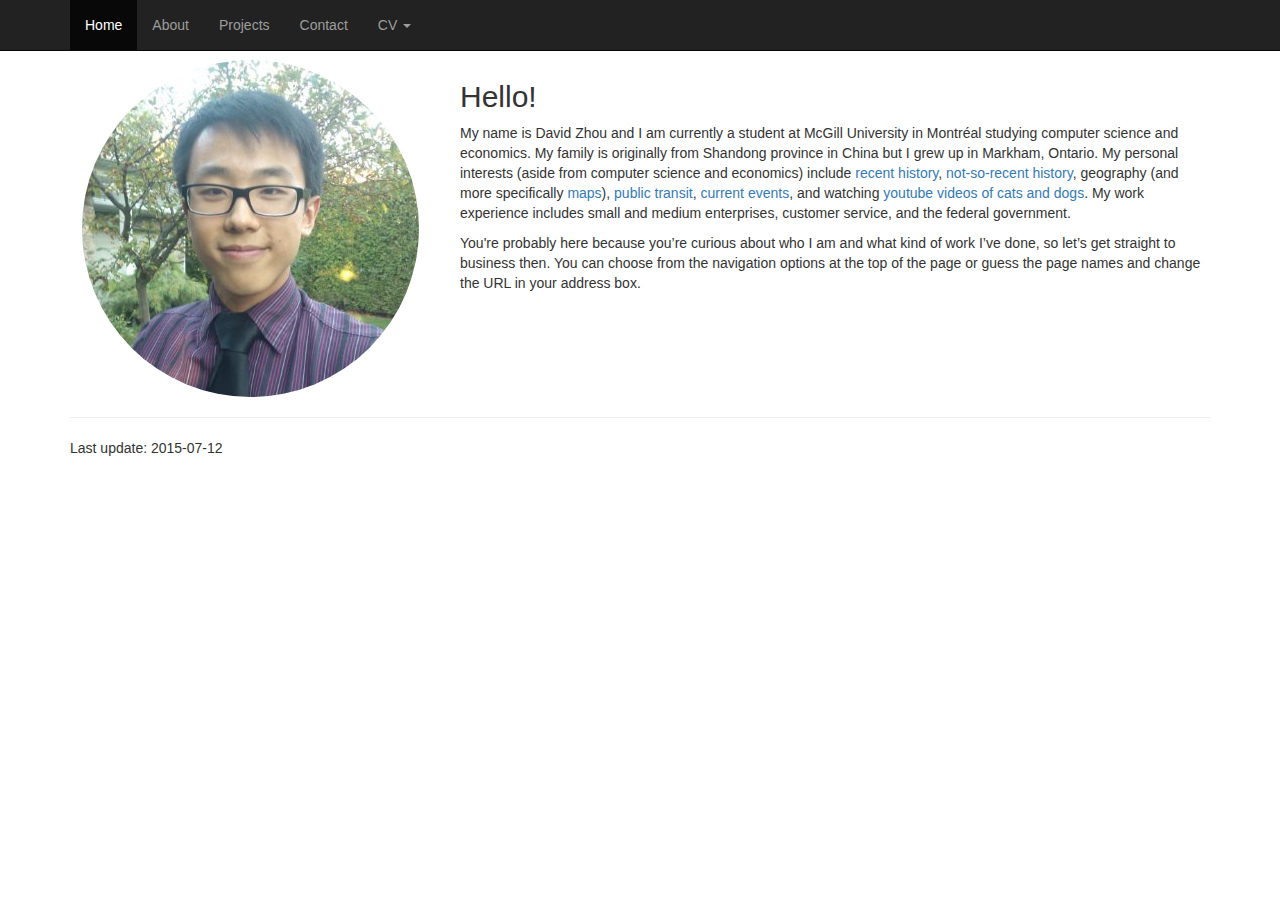
==== index.html @ 97217e2c "Initial commit" ====
<!DOCTYPE html>
<html lang="en">
  <head>
    <meta charset="utf-8">
    <meta http-equiv="X-UA-Compatible" content="IE=edge">
    <meta name="viewport" content="width=device-width, initial-scale=1">
    <!-- The above 3 meta tags *must* come first in the head; any other head content must come *after* these tags -->
    <meta name="description" content="">
    <meta name="author" content="davidzhou.ca">
    <link rel="icon" href="favicon.ico">

    <title>Home | davidzhou.ca</title>  

    <!-- Bootstrap core CSS -->
    <link href="css/bootstrap.min.css" rel="stylesheet">

    <!-- Custom styles for this template -->
    <link href="css/modified-theme.css" rel="stylesheet">   

    <!-- Custom CSS for davidzhou.ca -->
    <link href="css/custom.css" rel="stylesheet">    

    <!-- HTML5 shim and Respond.js for IE8 support of HTML5 elements and media queries -->
    <!--[if lt IE 9]>
      <script src="https://oss.maxcdn.com/html5shiv/3.7.2/html5shiv.min.js"></script>
      <script src="https://oss.maxcdn.com/respond/1.4.2/respond.min.js"></script>
    <![endif]-->
  </head>

  <body>

    <!-- Static navbar -->
    <nav class="navbar navbar-inverse navbar-fixed-top">
      <div class="container">
        <div id="navbar" class="navbar-collapse collapse">
        <ul class="nav navbar-nav">
          <li class="active"><a href="index.html">Home</a></li>
          <li><a href="about.html">About</a></li>
          <li><a href="projects.html">Projects</a></li>
          <li><a href="contact.html">Contact</a></li>
          <li class="dropdown">
          <a href="#" class="dropdown-toggle" data-toggle="dropdown" role="button" aria-haspopup="true" aria-expanded="false">CV <span class="caret"></span></a>
          <ul class="dropdown-menu">
            <li><a href="https://ca.linkedin.com/pub/david-zhou/4a/529/a5" target="_blank">LinkedIn</a></li>
            <li><a href="https://github.com/davidzhou94" target="_blank">GitHub</a></li>
            <li role="separator" class="divider"></li>
            <li class="dropdown-header">Resume</li>
            <li><a href="content/davidzhou.pdf">PDF</a></li>
            <li><a href="davidzhou.html">HTML</a></li>
          </ul>
          </li>
        </ul>
        </div><!--/.nav-collapse -->
      </div><!--/.container -->
    </nav>
    
    <!-- Main content area -->    
    <div class="container">
      <div class="row">
        <div class="col-md-4 text-center">
          <img class="img-circle" src="img/face.jpg" class="img-responsive" alt="this photo needs more jpeg">
        </div>
        <div class="col-md-8">
          <h2>Hello!</h2>
          <p>My name is David Zhou and I am currently a student at McGill University in Montréal 
          studying computer science and economics. My family is originally from Shandong province 
          in China but I grew up in Markham, Ontario. My personal interests (aside from computer 
          science and economics) include 
          <a href="http://en.wikipedia.org/wiki/Jimmy_Carter_rabbit_incident" target="_blank">recent history</a>,
          <a href="http://en.wikipedia.org/wiki/Guns,_Germs,_and_Steel" target="_blank">not-so-recent history</a>, 
          geography (and more specifically 
          <a href="https://www.lib.utexas.edu/maps/map_sites/hist_sites.html" target="_blank">maps</a>),
          <a href="http://en.wikipedia.org/wiki/Cities_in_Motion" target="_blank">public transit</a>,
          <a href="http://news.google.ca/" target="_blank">current events</a>,
          and watching 
          <a href="http://youtu.be/qXo3NFqkaRM?t=8s" target="_blank">youtube videos of cats and dogs</a>.
          My work experience includes small and medium enterprises, customer service, and the 
          federal government.</p>
          <p>You're probably here because you’re curious about who I am and what kind of work I’ve 
          done, so let’s get straight to business then. You can choose from the navigation options 
          at the top of the page or guess the page names and change the URL in your address box.</p>
        </div>
      </div>

      <hr>

      <footer>
        <p>Last update: 2015-07-12</p>
      </footer>
    </div> <!-- /container -->


    <!-- Bootstrap core JavaScript
    ================================================== -->
    <!-- Placed at the end of the document so the pages load faster -->
    <script src="https://ajax.googleapis.com/ajax/libs/jquery/1.11.3/jquery.min.js"></script>
    <script src="js/bootstrap.min.js"></script>
    <!-- IE10 viewport hack for Surface/desktop Windows 8 bug TODO: file is missing -->
    <script src="js/ie10-viewport-bug-workaround.js"></script>
  </body>
</html>
---- css/custom.css ----
body {
  padding-top: 60px;
}
.starter-template {
  padding: 40px 15px;
  text-align: center;
}
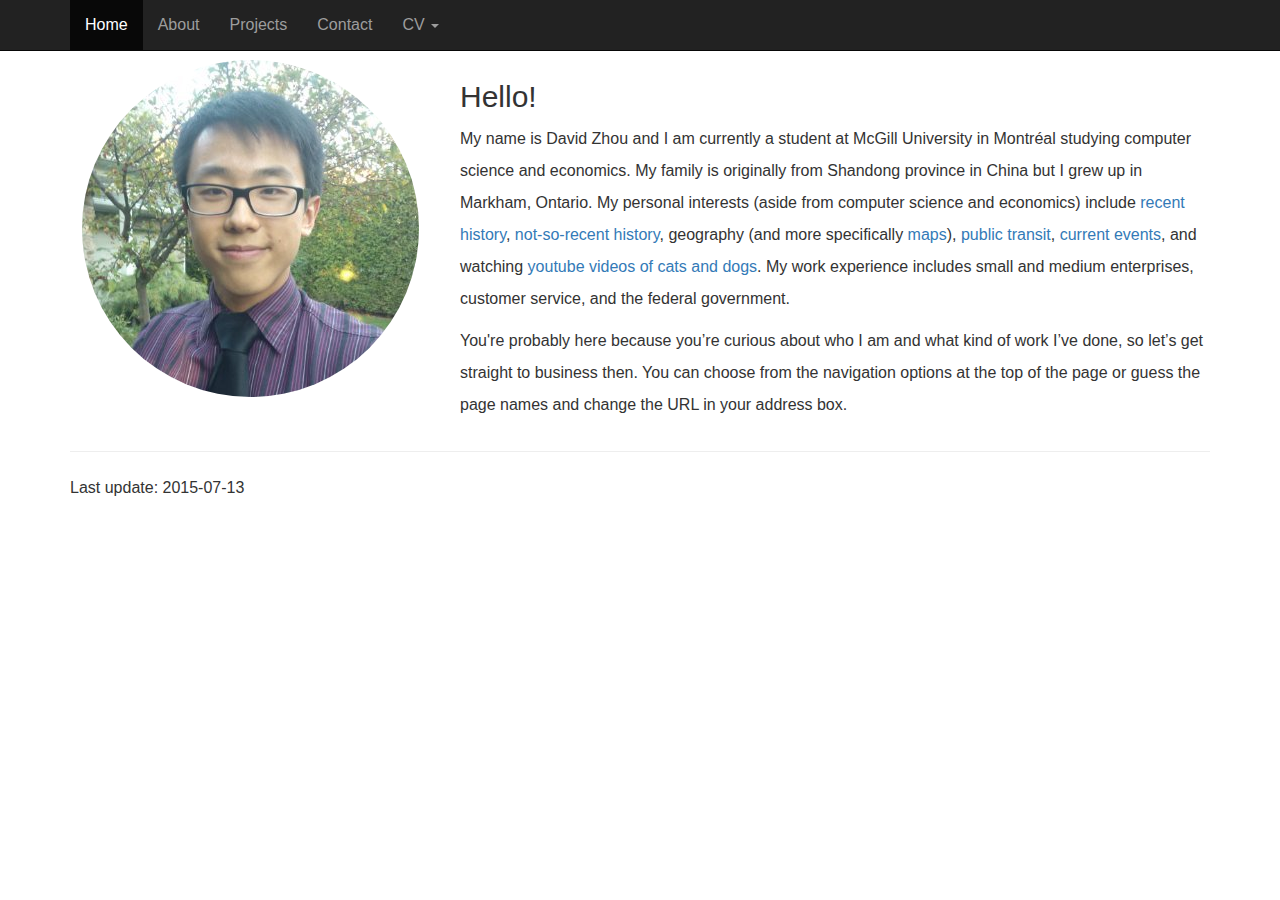
==== commit f39a3321: "Content and design update" ====
--- a/index.html
+++ b/index.html
@@ -25,31 +25,47 @@
       <script src="https://oss.maxcdn.com/html5shiv/3.7.2/html5shiv.min.js"></script>
       <script src="https://oss.maxcdn.com/respond/1.4.2/respond.min.js"></script>
     <![endif]-->
+    <script>
+      (function(i,s,o,g,r,a,m){i['GoogleAnalyticsObject']=r;i[r]=i[r]||function(){
+      (i[r].q=i[r].q||[]).push(arguments)},i[r].l=1*new Date();a=s.createElement(o),
+      m=s.getElementsByTagName(o)[0];a.async=1;a.src=g;m.parentNode.insertBefore(a,m)
+      })(window,document,'script','//www.google-analytics.com/analytics.js','ga');
+
+      ga('create', 'UA-47347932-1', 'auto');
+      ga('require', 'displayfeatures');
+      ga('send', 'pageview');
+
+    </script>
   </head>
 
   <body>
 
     <!-- Static navbar -->
-    <nav class="navbar navbar-inverse navbar-fixed-top">
+    <nav class="navbar navbar-default navbar-inverse navbar-fixed-top" role="navigation">
       <div class="container">
-        <div id="navbar" class="navbar-collapse collapse">
-        <ul class="nav navbar-nav">
-          <li class="active"><a href="index.html">Home</a></li>
-          <li><a href="about.html">About</a></li>
-          <li><a href="projects.html">Projects</a></li>
-          <li><a href="contact.html">Contact</a></li>
-          <li class="dropdown">
-          <a href="#" class="dropdown-toggle" data-toggle="dropdown" role="button" aria-haspopup="true" aria-expanded="false">CV <span class="caret"></span></a>
-          <ul class="dropdown-menu">
-            <li><a href="https://ca.linkedin.com/pub/david-zhou/4a/529/a5" target="_blank">LinkedIn</a></li>
-            <li><a href="https://github.com/davidzhou94" target="_blank">GitHub</a></li>
-            <li role="separator" class="divider"></li>
-            <li class="dropdown-header">Resume</li>
-            <li><a href="content/davidzhou.pdf">PDF</a></li>
-            <li><a href="davidzhou.html">HTML</a></li>
+        <div class="navbar-header">
+           <button type="button" class="navbar-toggle" data-toggle="collapse" data-target="#navigationbar">
+               <span class="sr-only">Toggle navigation</span>
+               <span class="icon-bar"></span>
+               <span class="icon-bar"></span>
+               <span class="icon-bar"></span>
+            </button>
+        </div>
+        <div id="navigationbar" class="navbar-collapse collapse">
+          <ul class="nav navbar-nav">
+            <li class="active"><a href="index.html">Home</a></li>
+            <li><a href="about.html">About</a></li>
+            <li><a href="projects.html">Projects</a></li>
+            <li><a href="contact.html">Contact</a></li>
+            <li class="dropdown">
+            <a href="#" class="dropdown-toggle" data-toggle="dropdown" role="button" aria-haspopup="true" aria-expanded="false">CV <span class="caret"></span></a>
+            <ul class="dropdown-menu">
+              <li><a href="content/davidzhou.pdf" target="_blank">PDF</a></li>
+              <li><a href="https://ca.linkedin.com/pub/david-zhou/4a/529/a5" target="_blank">LinkedIn</a></li>
+              <li><a href="https://github.com/davidzhou94" target="_blank">GitHub</a></li>
+            </ul>
+            </li>
           </ul>
-          </li>
-        </ul>
         </div><!--/.nav-collapse -->
       </div><!--/.container -->
     </nav>
@@ -85,7 +101,7 @@
       <hr>
 
       <footer>
-        <p>Last update: 2015-07-12</p>
+        <p>Last update: 2015-07-13</p>
       </footer>
     </div> <!-- /container -->
 
--- a/css/custom.css
+++ b/css/custom.css
@@ -1,3 +1,12 @@
+* {
+   font-size: 16px;
+   line-height: 2;
+}
+
+html {
+    overflow-y: scroll; 
+}
+
 body {
   padding-top: 60px;
 }
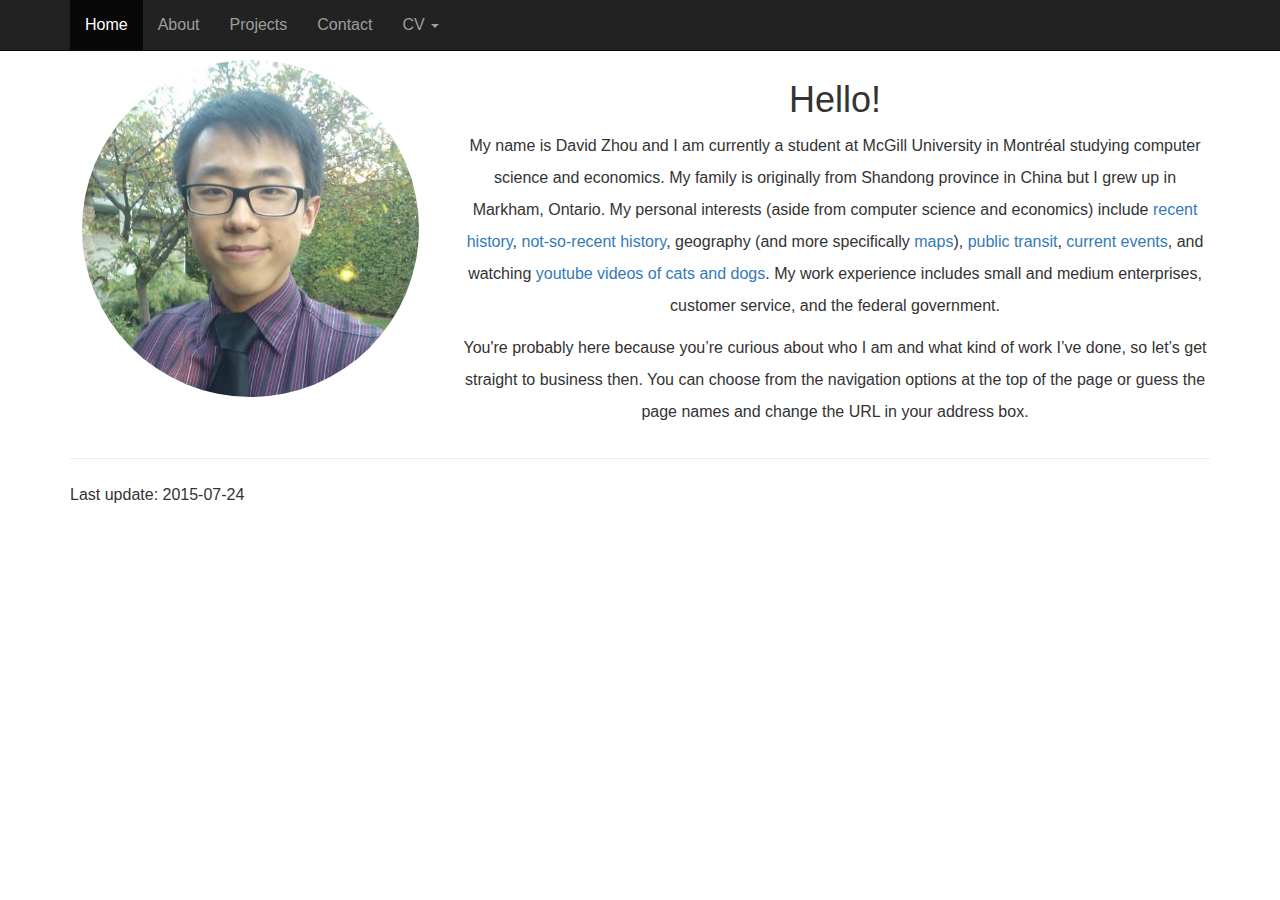
==== commit 70e597e9: "Content update" ====
--- a/index.html
+++ b/index.html
@@ -77,31 +77,18 @@
           <img class="img-circle" src="img/face.jpg" class="img-responsive" alt="this photo needs more jpeg">
         </div>
         <div class="col-md-8">
-          <h2>Hello!</h2>
-          <p>My name is David Zhou and I am currently a student at McGill University in Montréal 
-          studying computer science and economics. My family is originally from Shandong province 
-          in China but I grew up in Markham, Ontario. My personal interests (aside from computer 
-          science and economics) include 
-          <a href="http://en.wikipedia.org/wiki/Jimmy_Carter_rabbit_incident" target="_blank">recent history</a>,
-          <a href="http://en.wikipedia.org/wiki/Guns,_Germs,_and_Steel" target="_blank">not-so-recent history</a>, 
-          geography (and more specifically 
-          <a href="https://www.lib.utexas.edu/maps/map_sites/hist_sites.html" target="_blank">maps</a>),
-          <a href="http://en.wikipedia.org/wiki/Cities_in_Motion" target="_blank">public transit</a>,
-          <a href="http://news.google.ca/" target="_blank">current events</a>,
-          and watching 
-          <a href="http://youtu.be/qXo3NFqkaRM?t=8s" target="_blank">youtube videos of cats and dogs</a>.
-          My work experience includes small and medium enterprises, customer service, and the 
-          federal government.</p>
-          <p>You're probably here because you’re curious about who I am and what kind of work I’ve 
-          done, so let’s get straight to business then. You can choose from the navigation options 
-          at the top of the page or guess the page names and change the URL in your address box.</p>
+          <div class="text-center">
+            <h1>Hello!</h1>
+            <p>My name is David Zhou and I am currently a student at McGill University in Montréal studying computer science and economics. My family is originally from Shandong province in China but I grew up in Markham, Ontario. My personal interests (aside from computer science and economics) include <a href="http://en.wikipedia.org/wiki/Jimmy_Carter_rabbit_incident" target="_blank">recent history</a>, <a href="http://en.wikipedia.org/wiki/Guns,_Germs,_and_Steel" target="_blank">not-so-recent history</a>, geography (and more specifically <a href="https://www.lib.utexas.edu/maps/map_sites/hist_sites.html" target="_blank">maps</a>), <a href="http://en.wikipedia.org/wiki/Cities_in_Motion" target="_blank">public transit</a>, <a href="http://news.google.ca/" target="_blank">current events</a>, and watching <a href="http://youtu.be/qXo3NFqkaRM?t=8s" target="_blank">youtube videos of cats and dogs</a>. My work experience includes small and medium enterprises, customer service, and the federal government.</p> 
+            <p>You're probably here because you’re curious about who I am and what kind of work I’ve done, so let’s get straight to business then. You can choose from the navigation options at the top of the page or guess the page names and change the URL in your address box.</p>
+          </div>
         </div>
-      </div>
+      </div> <!-- /row -->
 
       <hr>
 
       <footer>
-        <p>Last update: 2015-07-13</p>
+        <p>Last update: 2015-07-24</p>
       </footer>
     </div> <!-- /container -->
 
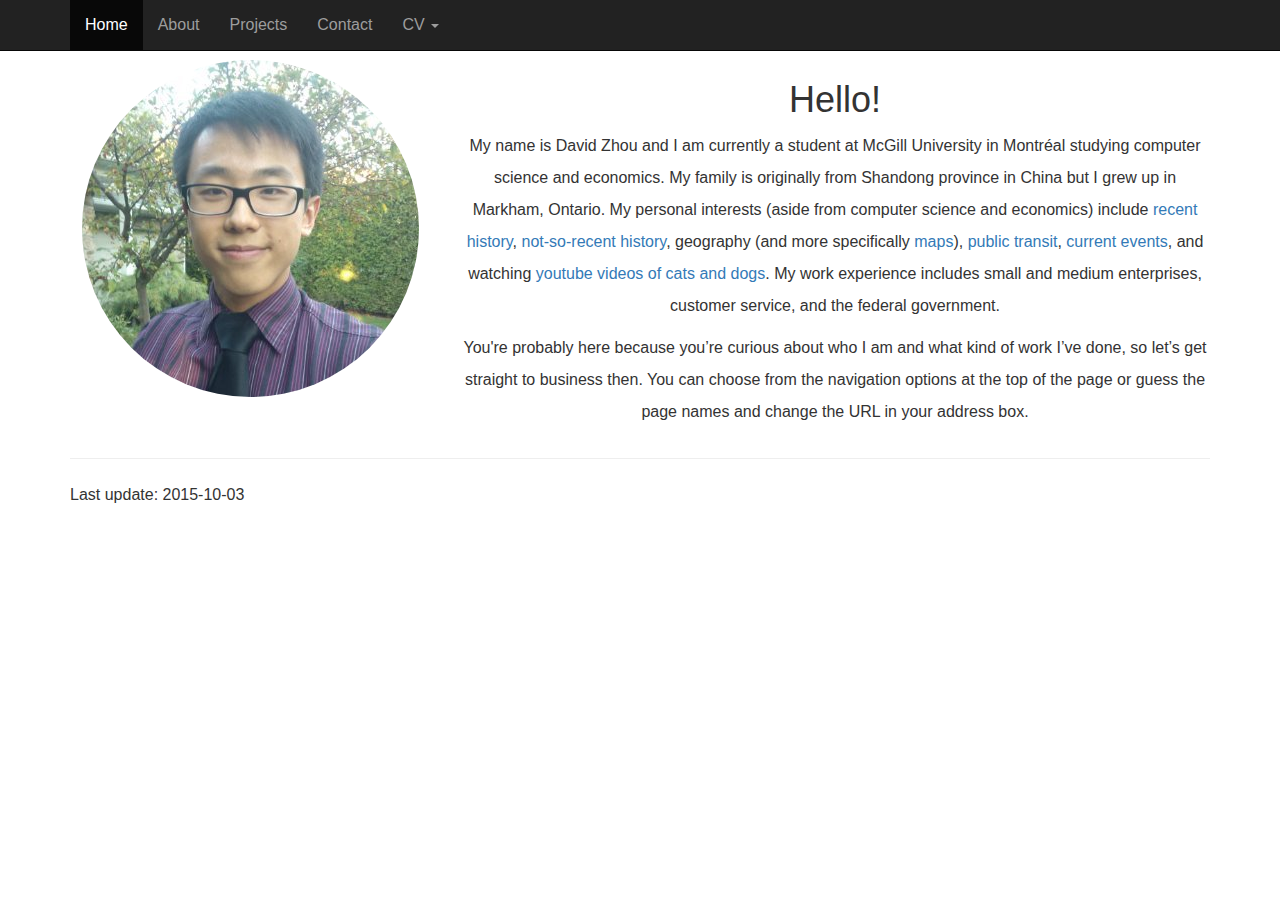
==== commit 00b2d909: "Content change and fix for responsive image loading" ====
--- a/index.html
+++ b/index.html
@@ -61,7 +61,7 @@
             <a href="#" class="dropdown-toggle" data-toggle="dropdown" role="button" aria-haspopup="true" aria-expanded="false">CV <span class="caret"></span></a>
             <ul class="dropdown-menu">
               <li><a href="content/davidzhou.pdf" target="_blank">PDF</a></li>
-              <li><a href="https://ca.linkedin.com/pub/david-zhou/4a/529/a5" target="_blank">LinkedIn</a></li>
+              <li><a href="http://ca.linkedin.com/in/davidzhou94" target="_blank">LinkedIn</a></li>
               <li><a href="https://github.com/davidzhou94" target="_blank">GitHub</a></li>
             </ul>
             </li>
@@ -88,7 +88,7 @@
       <hr>
 
       <footer>
-        <p>Last update: 2015-07-24</p>
+        <p>Last update: 2015-10-03</p>
       </footer>
     </div> <!-- /container -->
 
--- a/css/custom.css
+++ b/css/custom.css
@@ -10,7 +10,14 @@
 body {
   padding-top: 60px;
 }
+
+img {
+  max-width:100%;
+  max-height:100%;
+}
+
 .starter-template {
   padding: 40px 15px;
   text-align: center;
-}+}
+
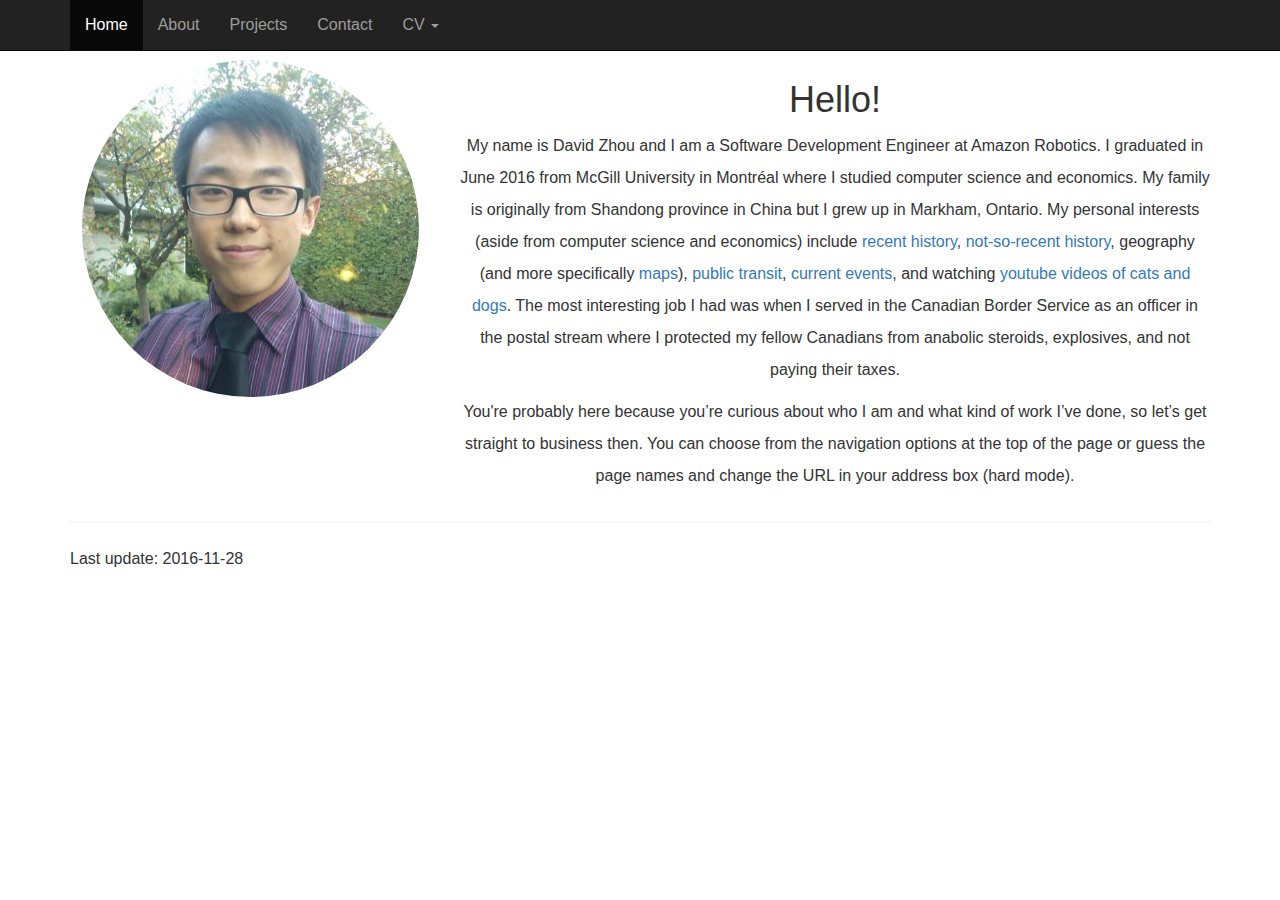
==== commit 40c02c35: "Content update and fixes" ====
--- a/index.html
+++ b/index.html
@@ -7,34 +7,23 @@
     <!-- The above 3 meta tags *must* come first in the head; any other head content must come *after* these tags -->
     <meta name="description" content="">
     <meta name="author" content="davidzhou.ca">
-    <link rel="icon" href="favicon.ico">
 
     <title>Home | davidzhou.ca</title>  
 
     <!-- Bootstrap core CSS -->
     <link href="css/bootstrap.min.css" rel="stylesheet">
 
-    <!-- Custom styles for this template -->
-    <link href="css/modified-theme.css" rel="stylesheet">   
-
     <!-- Custom CSS for davidzhou.ca -->
     <link href="css/custom.css" rel="stylesheet">    
-
-    <!-- HTML5 shim and Respond.js for IE8 support of HTML5 elements and media queries -->
-    <!--[if lt IE 9]>
-      <script src="https://oss.maxcdn.com/html5shiv/3.7.2/html5shiv.min.js"></script>
-      <script src="https://oss.maxcdn.com/respond/1.4.2/respond.min.js"></script>
-    <![endif]-->
+    
     <script>
       (function(i,s,o,g,r,a,m){i['GoogleAnalyticsObject']=r;i[r]=i[r]||function(){
       (i[r].q=i[r].q||[]).push(arguments)},i[r].l=1*new Date();a=s.createElement(o),
       m=s.getElementsByTagName(o)[0];a.async=1;a.src=g;m.parentNode.insertBefore(a,m)
-      })(window,document,'script','//www.google-analytics.com/analytics.js','ga');
+      })(window,document,'script','https://www.google-analytics.com/analytics.js','ga');
 
       ga('create', 'UA-47347932-1', 'auto');
-      ga('require', 'displayfeatures');
       ga('send', 'pageview');
-
     </script>
   </head>
 
@@ -61,7 +50,7 @@
             <a href="#" class="dropdown-toggle" data-toggle="dropdown" role="button" aria-haspopup="true" aria-expanded="false">CV <span class="caret"></span></a>
             <ul class="dropdown-menu">
               <li><a href="content/davidzhou.pdf" target="_blank">PDF</a></li>
-              <li><a href="http://ca.linkedin.com/in/davidzhou94" target="_blank">LinkedIn</a></li>
+              <li><a href="https://www.linkedin.com/in/davidzhou94" target="_blank">LinkedIn</a></li>
               <li><a href="https://github.com/davidzhou94" target="_blank">GitHub</a></li>
             </ul>
             </li>
@@ -79,8 +68,8 @@
         <div class="col-md-8">
           <div class="text-center">
             <h1>Hello!</h1>
-            <p>My name is David Zhou and I am currently a student at McGill University in Montréal studying computer science and economics. My family is originally from Shandong province in China but I grew up in Markham, Ontario. My personal interests (aside from computer science and economics) include <a href="http://en.wikipedia.org/wiki/Jimmy_Carter_rabbit_incident" target="_blank">recent history</a>, <a href="http://en.wikipedia.org/wiki/Guns,_Germs,_and_Steel" target="_blank">not-so-recent history</a>, geography (and more specifically <a href="https://www.lib.utexas.edu/maps/map_sites/hist_sites.html" target="_blank">maps</a>), <a href="http://en.wikipedia.org/wiki/Cities_in_Motion" target="_blank">public transit</a>, <a href="http://news.google.ca/" target="_blank">current events</a>, and watching <a href="http://youtu.be/qXo3NFqkaRM?t=8s" target="_blank">youtube videos of cats and dogs</a>. My work experience includes small and medium enterprises, customer service, and the federal government.</p> 
-            <p>You're probably here because you’re curious about who I am and what kind of work I’ve done, so let’s get straight to business then. You can choose from the navigation options at the top of the page or guess the page names and change the URL in your address box.</p>
+            <p>My name is David Zhou and I am a Software Development Engineer at Amazon Robotics. I graduated in June 2016 from McGill University in Montréal where I studied computer science and economics. My family is originally from Shandong province in China but I grew up in Markham, Ontario. My personal interests (aside from computer science and economics) include <a href="http://en.wikipedia.org/wiki/Jimmy_Carter_rabbit_incident" target="_blank">recent history</a>, <a href="http://en.wikipedia.org/wiki/Guns,_Germs,_and_Steel" target="_blank">not-so-recent history</a>, geography (and more specifically <a href="https://www.lib.utexas.edu/maps/map_sites/hist_sites.html" target="_blank">maps</a>), <a href="http://en.wikipedia.org/wiki/Cities_in_Motion" target="_blank">public transit</a>, <a href="http://news.google.ca/" target="_blank">current events</a>, and watching <a href="http://youtu.be/qXo3NFqkaRM?t=8s" target="_blank">youtube videos of cats and dogs</a>. The most interesting job I had was when I served in the Canadian Border Service as an officer in the postal stream where I protected my fellow Canadians from anabolic steroids, explosives, and not paying their taxes.</p> 
+            <p>You're probably here because you’re curious about who I am and what kind of work I’ve done, so let’s get straight to business then. You can choose from the navigation options at the top of the page or guess the page names and change the URL in your address box (hard mode).</p>
           </div>
         </div>
       </div> <!-- /row -->
@@ -88,7 +77,7 @@
       <hr>
 
       <footer>
-        <p>Last update: 2015-10-03</p>
+        <p>Last update: 2016-11-28</p>
       </footer>
     </div> <!-- /container -->
 
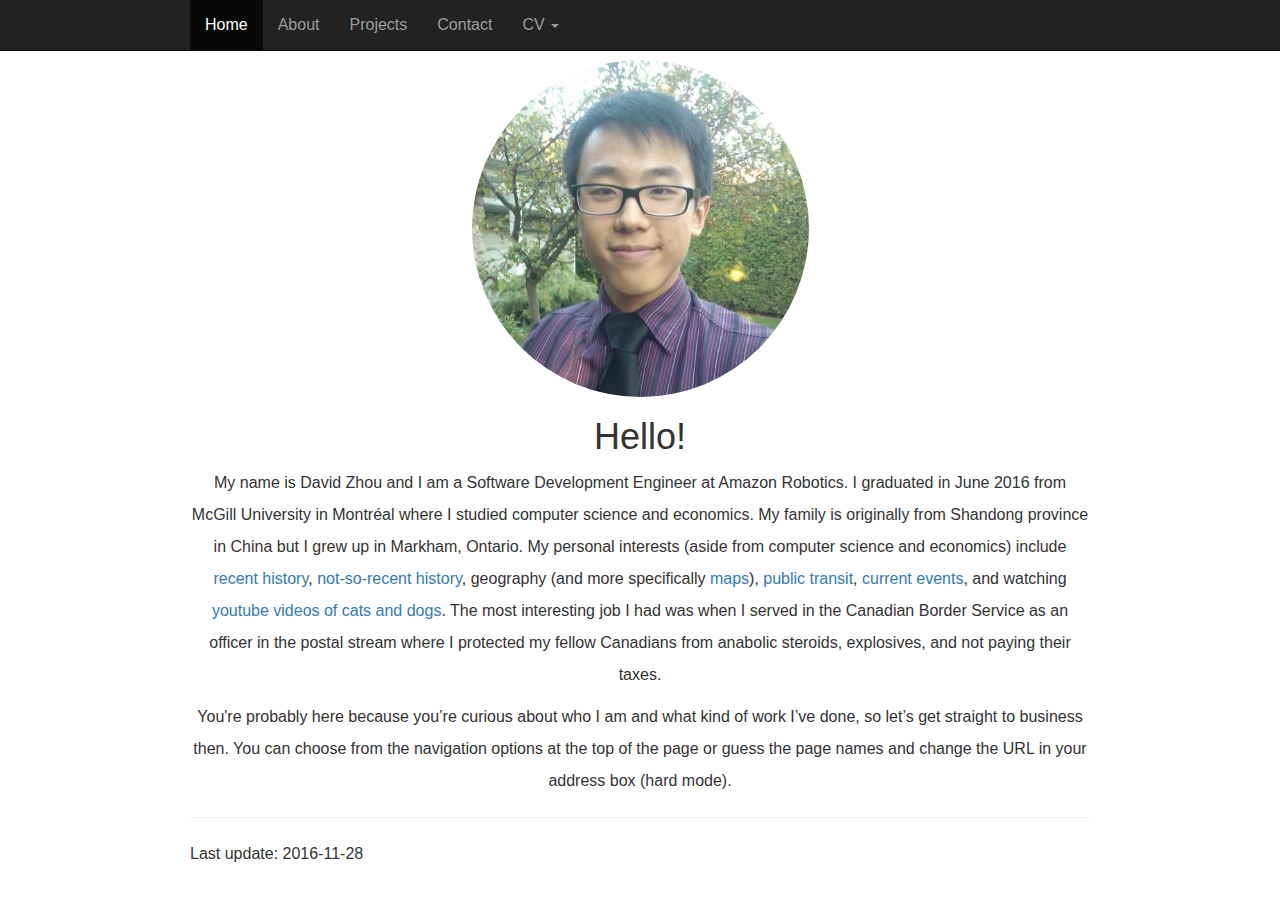
==== commit 08b199e9: "Small design change" ====
--- a/index.html
+++ b/index.html
@@ -61,33 +61,24 @@
     
     <!-- Main content area -->    
     <div class="container">
-      <div class="row">
-        <div class="col-md-4 text-center">
-          <img class="img-circle" src="img/face.jpg" class="img-responsive" alt="this photo needs more jpeg">
-        </div>
-        <div class="col-md-8">
-          <div class="text-center">
-            <h1>Hello!</h1>
-            <p>My name is David Zhou and I am a Software Development Engineer at Amazon Robotics. I graduated in June 2016 from McGill University in Montréal where I studied computer science and economics. My family is originally from Shandong province in China but I grew up in Markham, Ontario. My personal interests (aside from computer science and economics) include <a href="http://en.wikipedia.org/wiki/Jimmy_Carter_rabbit_incident" target="_blank">recent history</a>, <a href="http://en.wikipedia.org/wiki/Guns,_Germs,_and_Steel" target="_blank">not-so-recent history</a>, geography (and more specifically <a href="https://www.lib.utexas.edu/maps/map_sites/hist_sites.html" target="_blank">maps</a>), <a href="http://en.wikipedia.org/wiki/Cities_in_Motion" target="_blank">public transit</a>, <a href="http://news.google.ca/" target="_blank">current events</a>, and watching <a href="http://youtu.be/qXo3NFqkaRM?t=8s" target="_blank">youtube videos of cats and dogs</a>. The most interesting job I had was when I served in the Canadian Border Service as an officer in the postal stream where I protected my fellow Canadians from anabolic steroids, explosives, and not paying their taxes.</p> 
-            <p>You're probably here because you’re curious about who I am and what kind of work I’ve done, so let’s get straight to business then. You can choose from the navigation options at the top of the page or guess the page names and change the URL in your address box (hard mode).</p>
-          </div>
-        </div>
-      </div> <!-- /row -->
-
+      <div class="text-center">
+        <img class="img-circle" src="img/face.jpg" class="img-responsive" alt="needs more jpeg">
+        <h1>Hello!</h1>
+        <p>My name is David Zhou and I am a Software Development Engineer at Amazon Robotics. I graduated in June 2016 from McGill University in Montréal where I studied computer science and economics. My family is originally from Shandong province in China but I grew up in Markham, Ontario. My personal interests (aside from computer science and economics) include <a href="http://en.wikipedia.org/wiki/Jimmy_Carter_rabbit_incident" target="_blank">recent history</a>, <a href="http://en.wikipedia.org/wiki/Guns,_Germs,_and_Steel" target="_blank">not-so-recent history</a>, geography (and more specifically <a href="https://www.lib.utexas.edu/maps/map_sites/hist_sites.html" target="_blank">maps</a>), <a href="http://en.wikipedia.org/wiki/Cities_in_Motion" target="_blank">public transit</a>, <a href="http://news.google.ca/" target="_blank">current events</a>, and watching <a href="http://youtu.be/qXo3NFqkaRM?t=8s" target="_blank">youtube videos of cats and dogs</a>. The most interesting job I had was when I served in the Canadian Border Service as an officer in the postal stream where I protected my fellow Canadians from anabolic steroids, explosives, and not paying their taxes.</p> 
+        <p>You're probably here because you’re curious about who I am and what kind of work I’ve done, so let’s get straight to business then. You can choose from the navigation options at the top of the page or guess the page names and change the URL in your address box (hard mode).</p>
+      </div>
       <hr>
-
       <footer>
         <p>Last update: 2016-11-28</p>
       </footer>
     </div> <!-- /container -->
-
 
     <!-- Bootstrap core JavaScript
     ================================================== -->
     <!-- Placed at the end of the document so the pages load faster -->
     <script src="https://ajax.googleapis.com/ajax/libs/jquery/1.11.3/jquery.min.js"></script>
     <script src="js/bootstrap.min.js"></script>
-    <!-- IE10 viewport hack for Surface/desktop Windows 8 bug TODO: file is missing -->
+    <!-- IE10 viewport hack for Surface/desktop Windows 8 bug -->
     <script src="js/ie10-viewport-bug-workaround.js"></script>
   </body>
 </html>
--- a/css/custom.css
+++ b/css/custom.css
@@ -16,8 +16,15 @@
   max-height:100%;
 }
 
-.starter-template {
-  padding: 40px 15px;
-  text-align: center;
+.container {
+  margin-right: auto;
+  margin-left: auto;
+  max-width: 930px;
 }
 
+.vertical-center {
+  min-height: 100%;
+  min-height: 100vh;
+  display: flex;
+  align-items: center;
+}
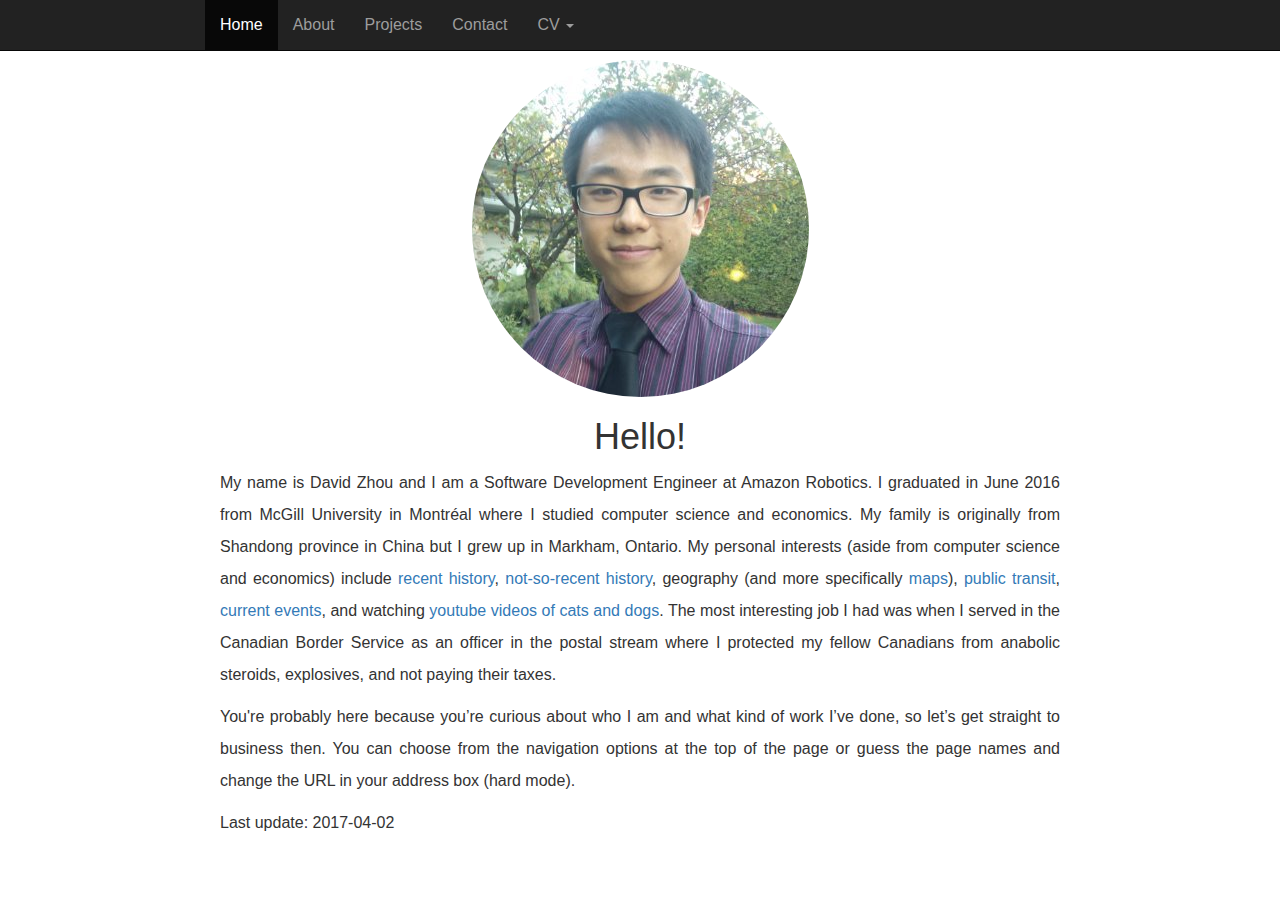
==== commit 5daecef2: "Content update" ====
--- a/index.html
+++ b/index.html
@@ -33,7 +33,7 @@
     <nav class="navbar navbar-default navbar-inverse navbar-fixed-top" role="navigation">
       <div class="container">
         <div class="navbar-header">
-           <button type="button" class="navbar-toggle" data-toggle="collapse" data-target="#navigationbar">
+            <button type="button" class="navbar-toggle" data-toggle="collapse" data-target="#navigationbar">
                <span class="sr-only">Toggle navigation</span>
                <span class="icon-bar"></span>
                <span class="icon-bar"></span>
@@ -61,16 +61,20 @@
     
     <!-- Main content area -->    
     <div class="container">
-      <div class="text-center">
-        <img class="img-circle" src="img/face.jpg" class="img-responsive" alt="needs more jpeg">
-        <h1>Hello!</h1>
-        <p>My name is David Zhou and I am a Software Development Engineer at Amazon Robotics. I graduated in June 2016 from McGill University in Montréal where I studied computer science and economics. My family is originally from Shandong province in China but I grew up in Markham, Ontario. My personal interests (aside from computer science and economics) include <a href="http://en.wikipedia.org/wiki/Jimmy_Carter_rabbit_incident" target="_blank">recent history</a>, <a href="http://en.wikipedia.org/wiki/Guns,_Germs,_and_Steel" target="_blank">not-so-recent history</a>, geography (and more specifically <a href="https://www.lib.utexas.edu/maps/map_sites/hist_sites.html" target="_blank">maps</a>), <a href="http://en.wikipedia.org/wiki/Cities_in_Motion" target="_blank">public transit</a>, <a href="http://news.google.ca/" target="_blank">current events</a>, and watching <a href="http://youtu.be/qXo3NFqkaRM?t=8s" target="_blank">youtube videos of cats and dogs</a>. The most interesting job I had was when I served in the Canadian Border Service as an officer in the postal stream where I protected my fellow Canadians from anabolic steroids, explosives, and not paying their taxes.</p> 
-        <p>You're probably here because you’re curious about who I am and what kind of work I’ve done, so let’s get straight to business then. You can choose from the navigation options at the top of the page or guess the page names and change the URL in your address box (hard mode).</p>
+      <div class="col-md-12">
+        <div class="text-center">
+          <img class="img-circle" src="img/face.jpg" class="img-responsive" alt="needs more jpeg">
+          <h1>Hello!</h1>
+        </div>
+        <div class="text-justify">
+          <p>My name is David Zhou and I am a Software Development Engineer at Amazon Robotics. I graduated in June 2016 from McGill University in Montréal where I studied computer science and economics. My family is originally from Shandong province in China but I grew up in Markham, Ontario. My personal interests (aside from computer science and economics) include <a href="http://en.wikipedia.org/wiki/Jimmy_Carter_rabbit_incident" target="_blank">recent history</a>, <a href="http://en.wikipedia.org/wiki/Guns,_Germs,_and_Steel" target="_blank">not-so-recent history</a>, geography (and more specifically <a href="https://www.lib.utexas.edu/maps/map_sites/hist_sites.html" target="_blank">maps</a>), <a href="http://en.wikipedia.org/wiki/Cities_in_Motion" target="_blank">public transit</a>, <a href="http://news.google.ca/" target="_blank">current events</a>, and watching <a href="http://youtu.be/qXo3NFqkaRM?t=8s" target="_blank">youtube videos of cats and dogs</a>. The most interesting job I had was when I served in the Canadian Border Service as an officer in the postal stream where I protected my fellow Canadians from anabolic steroids, explosives, and not paying their taxes.</p> 
+          <p>You're probably here because you’re curious about who I am and what kind of work I’ve done, so let’s get straight to business then. You can choose from the navigation options at the top of the page or guess the page names and change the URL in your address box (hard mode).</p>
+        </div>
       </div>
       <hr>
-      <footer>
-        <p>Last update: 2016-11-28</p>
-      </footer>
+      <div class="container">
+        <p>Last update: 2017-04-02</p>
+      </div>
     </div> <!-- /container -->
 
     <!-- Bootstrap core JavaScript
--- a/css/custom.css
+++ b/css/custom.css
@@ -1,10 +1,10 @@
 * {
-   font-size: 16px;
-   line-height: 2;
+  font-size: 16px;
+  line-height: 2;
 }
 
 html {
-    overflow-y: scroll; 
+  overflow-y: scroll; 
 }
 
 body {
@@ -19,7 +19,7 @@
 .container {
   margin-right: auto;
   margin-left: auto;
-  max-width: 930px;
+  max-width: 900px;
 }
 
 .vertical-center {
